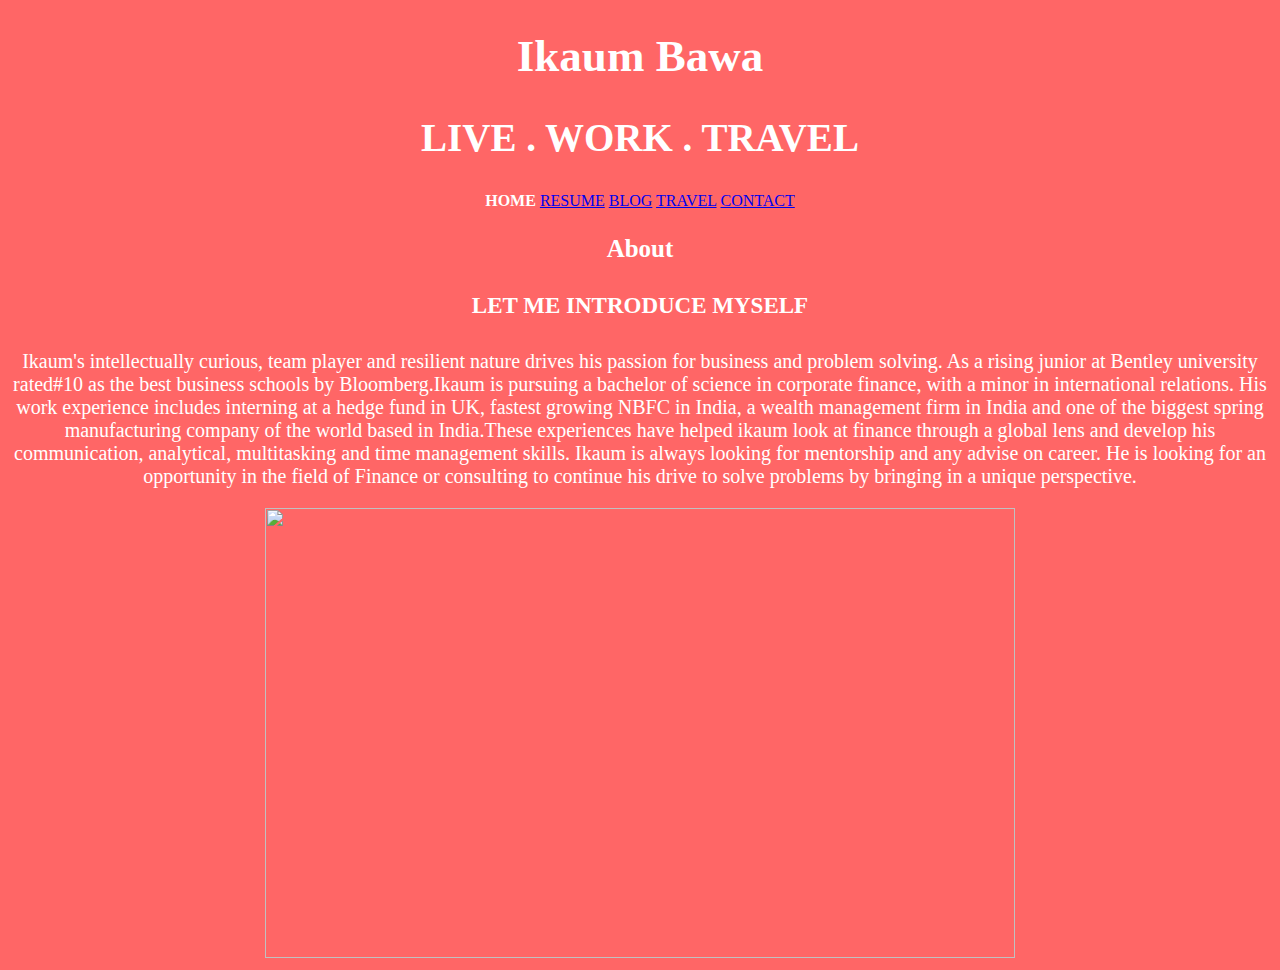
==== INDEX.html @ cd8a9381 "Resume" ====
<!DOCTYPE HTML>

<html>
<style>
body {
  color: white;
}
body {
  background-color: rgb(255, 102, 102);
}
</style>
<head>
  <title>Ikaum Bawa</title>
<center>
<h1 style="font-family:Bernard MT Condensed;font-size:45px">Ikaum Bawa</h1>
  <h2 style="font-family:Bahnschrift Light Condensed;font-size:39px">   LIVE    .    WORK   .   TRAVEL	 </h2>
</center>
</head>

<body>
    <CENTER>
<!-- Menu goes here -->
<b>HOME</b>  <a href="Ikaum Bawa Resume.pdf">RESUME</a>  <a href="BLOG.html">BLOG</a>  <a href="travel.html">TRAVEL</a>  <a href="Contact.html">CONTACT</a>
    </CENTER>
</body>
<head>
  <title> ABOUT ME </title>
</head>
</style>
<Center>
<h3 style="font-family:Ink Free;font-size:25px"> About </h3>
<h4 style="font-family:Ink Free;font-size:23px"> LET ME INTRODUCE MYSELF </h4>
  <p style="font-size:20px">Ikaum's intellectually curious, team player and resilient nature drives his passion for business and problem solving. As a rising junior at Bentley university rated#10 as the best business schools by Bloomberg.Ikaum is pursuing a bachelor of science in corporate finance, with a minor in international relations. His work experience includes interning at a hedge fund in UK, fastest growing NBFC in India, a wealth management firm in India and one of the biggest spring manufacturing company of the world based in India.These experiences have helped ikaum look at finance through a global lens and develop his communication, analytical, multitasking and time management skills. Ikaum is always looking for mentorship and any advise on career. He is looking for an opportunity in the field of Finance or consulting to continue his drive to solve problems by bringing in a unique perspective.</p>
<img src="IMG-1388.jpg" " width="750" height="450">
</center>
    </div>
</html>
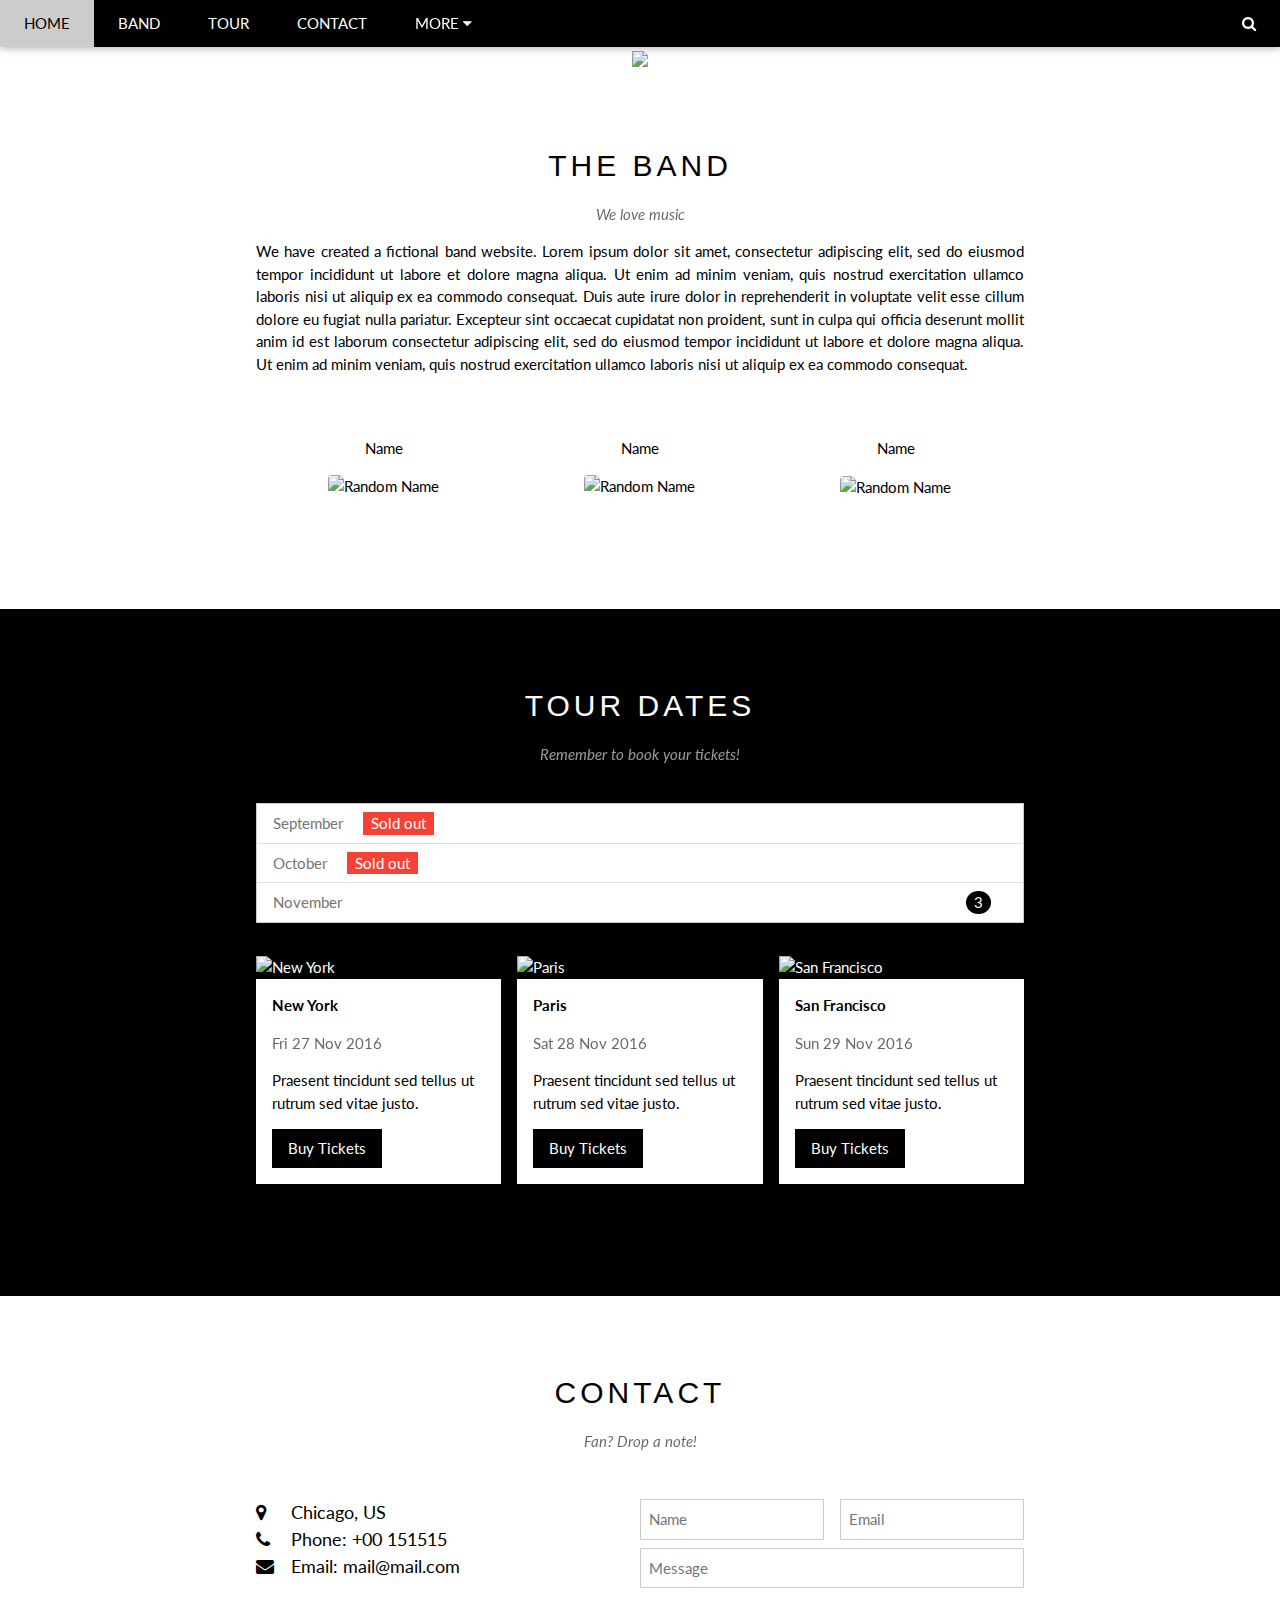
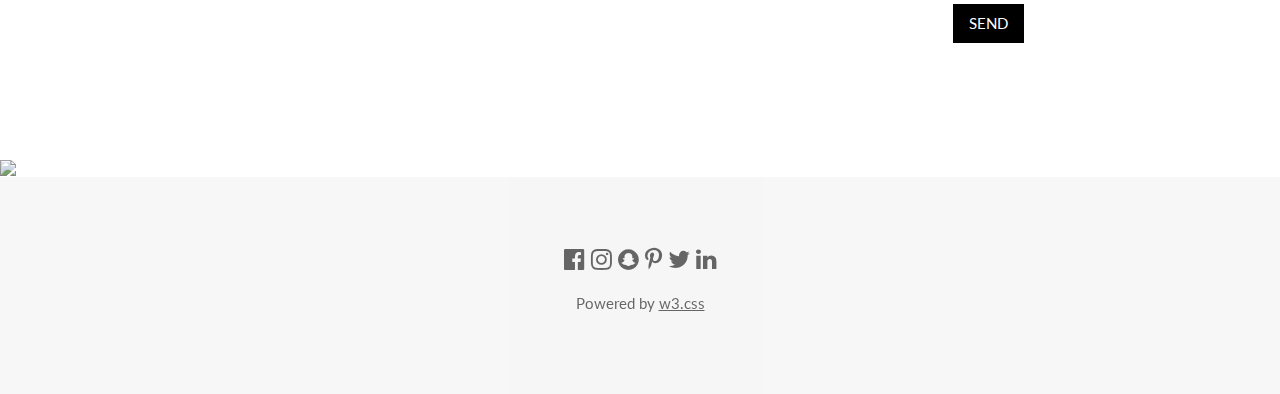
==== commit 4ebda88f: "resune" ====
--- a/INDEX.html
+++ b/INDEX.html
@@ -1,37 +1,237 @@
-<!DOCTYPE HTML>
-
-<html>
+<!DOCTYPE html>
+<html lang="en">
+<title>W3.CSS Template</title>
+<meta charset="UTF-8">
+<meta name="viewport" content="width=device-width, initial-scale=1">
+<link rel="stylesheet" href="https://www.w3schools.com/w3css/4/w3.css">
+<link rel="stylesheet" href="https://fonts.googleapis.com/css?family=Lato">
+<link rel="stylesheet" href="https://cdnjs.cloudflare.com/ajax/libs/font-awesome/4.7.0/css/font-awesome.min.css">
 <style>
-body {
-  color: white;
+body {font-family: "Lato", sans-serif}
+.mySlides {display: none}
+</style>
+<body>
+
+<!-- Navbar -->
+<div class="w3-top">
+  <div class="w3-bar w3-black w3-card">
+    <a class="w3-bar-item w3-button w3-padding-large w3-hide-medium w3-hide-large w3-right" href="javascript:void(0)" onclick="myFunction()" title="Toggle Navigation Menu"><i class="fa fa-bars"></i></a>
+    <a href="#" class="w3-bar-item w3-button w3-padding-large">HOME</a>
+    <a href="#band" class="w3-bar-item w3-button w3-padding-large w3-hide-small">BAND</a>
+    <a href="#tour" class="w3-bar-item w3-button w3-padding-large w3-hide-small">TOUR</a>
+    <a href="#contact" class="w3-bar-item w3-button w3-padding-large w3-hide-small">CONTACT</a>
+    <div class="w3-dropdown-hover w3-hide-small">
+      <button class="w3-padding-large w3-button" title="More">MORE <i class="fa fa-caret-down"></i></button>
+      <div class="w3-dropdown-content w3-bar-block w3-card-4">
+        <a href="#" class="w3-bar-item w3-button">Merchandise</a>
+        <a href="#" class="w3-bar-item w3-button">Extras</a>
+        <a href="#" class="w3-bar-item w3-button">Media</a>
+      </div>
+    </div>
+    <a href="javascript:void(0)" class="w3-padding-large w3-hover-red w3-hide-small w3-right"><i class="fa fa-search"></i></a>
+  </div>
+</div>
+
+<!-- Navbar on small screens (remove the onclick attribute if you want the navbar to always show on top of the content when clicking on the links) -->
+<div id="navDemo" class="w3-bar-block w3-black w3-hide w3-hide-large w3-hide-medium w3-top" style="margin-top:46px">
+  <a href="#band" class="w3-bar-item w3-button w3-padding-large" onclick="myFunction()">BAND</a>
+  <a href="#tour" class="w3-bar-item w3-button w3-padding-large" onclick="myFunction()">TOUR</a>
+  <a href="#contact" class="w3-bar-item w3-button w3-padding-large" onclick="myFunction()">CONTACT</a>
+  <a href="#" class="w3-bar-item w3-button w3-padding-large" onclick="myFunction()">MERCH</a>
+</div>
+
+<!-- Page content -->
+<div class="w3-content" style="max-width:2000px;margin-top:46px">
+
+  <!-- Automatic Slideshow Images -->
+  <div class="mySlides w3-display-container w3-center">
+    <img src="/w3images/la.jpg" style="width:100%">
+    <div class="w3-display-bottommiddle w3-container w3-text-white w3-padding-32 w3-hide-small">
+      <h3>Los Angeles</h3>
+      <p><b>We had the best time playing at Venice Beach!</b></p>
+    </div>
+  </div>
+  <div class="mySlides w3-display-container w3-center">
+    <img src="/w3images/ny.jpg" style="width:100%">
+    <div class="w3-display-bottommiddle w3-container w3-text-white w3-padding-32 w3-hide-small">
+      <h3>New York</h3>
+      <p><b>The atmosphere in New York is lorem ipsum.</b></p>
+    </div>
+  </div>
+  <div class="mySlides w3-display-container w3-center">
+    <img src="/w3images/chicago.jpg" style="width:100%">
+    <div class="w3-display-bottommiddle w3-container w3-text-white w3-padding-32 w3-hide-small">
+      <h3>Chicago</h3>
+      <p><b>Thank you, Chicago - A night we won't forget.</b></p>
+    </div>
+  </div>
+
+  <!-- The Band Section -->
+  <div class="w3-container w3-content w3-center w3-padding-64" style="max-width:800px" id="band">
+    <h2 class="w3-wide">THE BAND</h2>
+    <p class="w3-opacity"><i>We love music</i></p>
+    <p class="w3-justify">We have created a fictional band website. Lorem ipsum dolor sit amet, consectetur adipiscing elit, sed do eiusmod tempor incididunt ut labore et dolore magna aliqua. Ut enim ad minim veniam, quis nostrud exercitation ullamco laboris nisi ut aliquip
+      ex ea commodo consequat. Duis aute irure dolor in reprehenderit in voluptate velit esse cillum dolore eu fugiat nulla pariatur. Excepteur sint occaecat cupidatat non proident, sunt in culpa qui officia deserunt mollit anim id est laborum consectetur
+      adipiscing elit, sed do eiusmod tempor incididunt ut labore et dolore magna aliqua. Ut enim ad minim veniam, quis nostrud exercitation ullamco laboris nisi ut aliquip ex ea commodo consequat.</p>
+    <div class="w3-row w3-padding-32">
+      <div class="w3-third">
+        <p>Name</p>
+        <img src="/w3images/bandmember.jpg" class="w3-round w3-margin-bottom" alt="Random Name" style="width:60%">
+      </div>
+      <div class="w3-third">
+        <p>Name</p>
+        <img src="/w3images/bandmember.jpg" class="w3-round w3-margin-bottom" alt="Random Name" style="width:60%">
+      </div>
+      <div class="w3-third">
+        <p>Name</p>
+        <img src="/w3images/bandmember.jpg" class="w3-round" alt="Random Name" style="width:60%">
+      </div>
+    </div>
+  </div>
+
+  <!-- The Tour Section -->
+  <div class="w3-black" id="tour">
+    <div class="w3-container w3-content w3-padding-64" style="max-width:800px">
+      <h2 class="w3-wide w3-center">TOUR DATES</h2>
+      <p class="w3-opacity w3-center"><i>Remember to book your tickets!</i></p><br>
+
+      <ul class="w3-ul w3-border w3-white w3-text-grey">
+        <li class="w3-padding">September <span class="w3-tag w3-red w3-margin-left">Sold out</span></li>
+        <li class="w3-padding">October <span class="w3-tag w3-red w3-margin-left">Sold out</span></li>
+        <li class="w3-padding">November <span class="w3-badge w3-right w3-margin-right">3</span></li>
+      </ul>
+
+      <div class="w3-row-padding w3-padding-32" style="margin:0 -16px">
+        <div class="w3-third w3-margin-bottom">
+          <img src="/w3images/newyork.jpg" alt="New York" style="width:100%" class="w3-hover-opacity">
+          <div class="w3-container w3-white">
+            <p><b>New York</b></p>
+            <p class="w3-opacity">Fri 27 Nov 2016</p>
+            <p>Praesent tincidunt sed tellus ut rutrum sed vitae justo.</p>
+            <button class="w3-button w3-black w3-margin-bottom" onclick="document.getElementById('ticketModal').style.display='block'">Buy Tickets</button>
+          </div>
+        </div>
+        <div class="w3-third w3-margin-bottom">
+          <img src="/w3images/paris.jpg" alt="Paris" style="width:100%" class="w3-hover-opacity">
+          <div class="w3-container w3-white">
+            <p><b>Paris</b></p>
+            <p class="w3-opacity">Sat 28 Nov 2016</p>
+            <p>Praesent tincidunt sed tellus ut rutrum sed vitae justo.</p>
+            <button class="w3-button w3-black w3-margin-bottom" onclick="document.getElementById('ticketModal').style.display='block'">Buy Tickets</button>
+          </div>
+        </div>
+        <div class="w3-third w3-margin-bottom">
+          <img src="/w3images/sanfran.jpg" alt="San Francisco" style="width:100%" class="w3-hover-opacity">
+          <div class="w3-container w3-white">
+            <p><b>San Francisco</b></p>
+            <p class="w3-opacity">Sun 29 Nov 2016</p>
+            <p>Praesent tincidunt sed tellus ut rutrum sed vitae justo.</p>
+            <button class="w3-button w3-black w3-margin-bottom" onclick="document.getElementById('ticketModal').style.display='block'">Buy Tickets</button>
+          </div>
+        </div>
+      </div>
+    </div>
+  </div>
+
+  <!-- Ticket Modal -->
+  <div id="ticketModal" class="w3-modal">
+    <div class="w3-modal-content w3-animate-top w3-card-4">
+      <header class="w3-container w3-teal w3-center w3-padding-32">
+        <span onclick="document.getElementById('ticketModal').style.display='none'"
+       class="w3-button w3-teal w3-xlarge w3-display-topright">×</span>
+        <h2 class="w3-wide"><i class="fa fa-suitcase w3-margin-right"></i>Tickets</h2>
+      </header>
+      <div class="w3-container">
+        <p><label><i class="fa fa-shopping-cart"></i> Tickets, $15 per person</label></p>
+        <input class="w3-input w3-border" type="text" placeholder="How many?">
+        <p><label><i class="fa fa-user"></i> Send To</label></p>
+        <input class="w3-input w3-border" type="text" placeholder="Enter email">
+        <button class="w3-button w3-block w3-teal w3-padding-16 w3-section w3-right">PAY <i class="fa fa-check"></i></button>
+        <button class="w3-button w3-red w3-section" onclick="document.getElementById('ticketModal').style.display='none'">Close <i class="fa fa-remove"></i></button>
+        <p class="w3-right">Need <a href="#" class="w3-text-blue">help?</a></p>
+      </div>
+    </div>
+  </div>
+
+  <!-- The Contact Section -->
+  <div class="w3-container w3-content w3-padding-64" style="max-width:800px" id="contact">
+    <h2 class="w3-wide w3-center">CONTACT</h2>
+    <p class="w3-opacity w3-center"><i>Fan? Drop a note!</i></p>
+    <div class="w3-row w3-padding-32">
+      <div class="w3-col m6 w3-large w3-margin-bottom">
+        <i class="fa fa-map-marker" style="width:30px"></i> Chicago, US<br>
+        <i class="fa fa-phone" style="width:30px"></i> Phone: +00 151515<br>
+        <i class="fa fa-envelope" style="width:30px"> </i> Email: mail@mail.com<br>
+      </div>
+      <div class="w3-col m6">
+        <form action="/action_page.php" target="_blank">
+          <div class="w3-row-padding" style="margin:0 -16px 8px -16px">
+            <div class="w3-half">
+              <input class="w3-input w3-border" type="text" placeholder="Name" required name="Name">
+            </div>
+            <div class="w3-half">
+              <input class="w3-input w3-border" type="text" placeholder="Email" required name="Email">
+            </div>
+          </div>
+          <input class="w3-input w3-border" type="text" placeholder="Message" required name="Message">
+          <button class="w3-button w3-black w3-section w3-right" type="submit">SEND</button>
+        </form>
+      </div>
+    </div>
+  </div>
+
+<!-- End Page Content -->
+</div>
+
+<!-- Image of location/map -->
+<img src="/w3images/map.jpg" class="w3-image w3-greyscale-min" style="width:100%">
+
+<!-- Footer -->
+<footer class="w3-container w3-padding-64 w3-center w3-opacity w3-light-grey w3-xlarge">
+  <i class="fa fa-facebook-official w3-hover-opacity"></i>
+  <i class="fa fa-instagram w3-hover-opacity"></i>
+  <i class="fa fa-snapchat w3-hover-opacity"></i>
+  <i class="fa fa-pinterest-p w3-hover-opacity"></i>
+  <i class="fa fa-twitter w3-hover-opacity"></i>
+  <i class="fa fa-linkedin w3-hover-opacity"></i>
+  <p class="w3-medium">Powered by <a href="https://www.w3schools.com/w3css/default.asp" target="_blank">w3.css</a></p>
+</footer>
+
+<script>
+// Automatic Slideshow - change image every 4 seconds
+var myIndex = 0;
+carousel();
+
+function carousel() {
+  var i;
+  var x = document.getElementsByClassName("mySlides");
+  for (i = 0; i < x.length; i++) {
+    x[i].style.display = "none";
+  }
+  myIndex++;
+  if (myIndex > x.length) {myIndex = 1}
+  x[myIndex-1].style.display = "block";
+  setTimeout(carousel, 4000);
 }
-body {
-  background-color: rgb(255, 102, 102);
+
+// Used to toggle the menu on small screens when clicking on the menu button
+function myFunction() {
+  var x = document.getElementById("navDemo");
+  if (x.className.indexOf("w3-show") == -1) {
+    x.className += " w3-show";
+  } else {
+    x.className = x.className.replace(" w3-show", "");
+  }
 }
-</style>
-<head>
-  <title>Ikaum Bawa</title>
-<center>
-<h1 style="font-family:Bernard MT Condensed;font-size:45px">Ikaum Bawa</h1>
-  <h2 style="font-family:Bahnschrift Light Condensed;font-size:39px">   LIVE    .    WORK   .   TRAVEL	 </h2>
-</center>
-</head>
-
-<body>
-    <CENTER>
-<!-- Menu goes here -->
-<b>HOME</b>  <a href="Ikaum Bawa Resume.pdf">RESUME</a>  <a href="BLOG.html">BLOG</a>  <a href="travel.html">TRAVEL</a>  <a href="Contact.html">CONTACT</a>
-    </CENTER>
+
+// When the user clicks anywhere outside of the modal, close it
+var modal = document.getElementById('ticketModal');
+window.onclick = function(event) {
+  if (event.target == modal) {
+    modal.style.display = "none";
+  }
+}
+</script>
+
 </body>
-<head>
-  <title> ABOUT ME </title>
-</head>
-</style>
-<Center>
-<h3 style="font-family:Ink Free;font-size:25px"> About </h3>
-<h4 style="font-family:Ink Free;font-size:23px"> LET ME INTRODUCE MYSELF </h4>
-  <p style="font-size:20px">Ikaum's intellectually curious, team player and resilient nature drives his passion for business and problem solving. As a rising junior at Bentley university rated#10 as the best business schools by Bloomberg.Ikaum is pursuing a bachelor of science in corporate finance, with a minor in international relations. His work experience includes interning at a hedge fund in UK, fastest growing NBFC in India, a wealth management firm in India and one of the biggest spring manufacturing company of the world based in India.These experiences have helped ikaum look at finance through a global lens and develop his communication, analytical, multitasking and time management skills. Ikaum is always looking for mentorship and any advise on career. He is looking for an opportunity in the field of Finance or consulting to continue his drive to solve problems by bringing in a unique perspective.</p>
-<img src="IMG-1388.jpg" " width="750" height="450">
-</center>
-    </div>
-</html>+</html>
